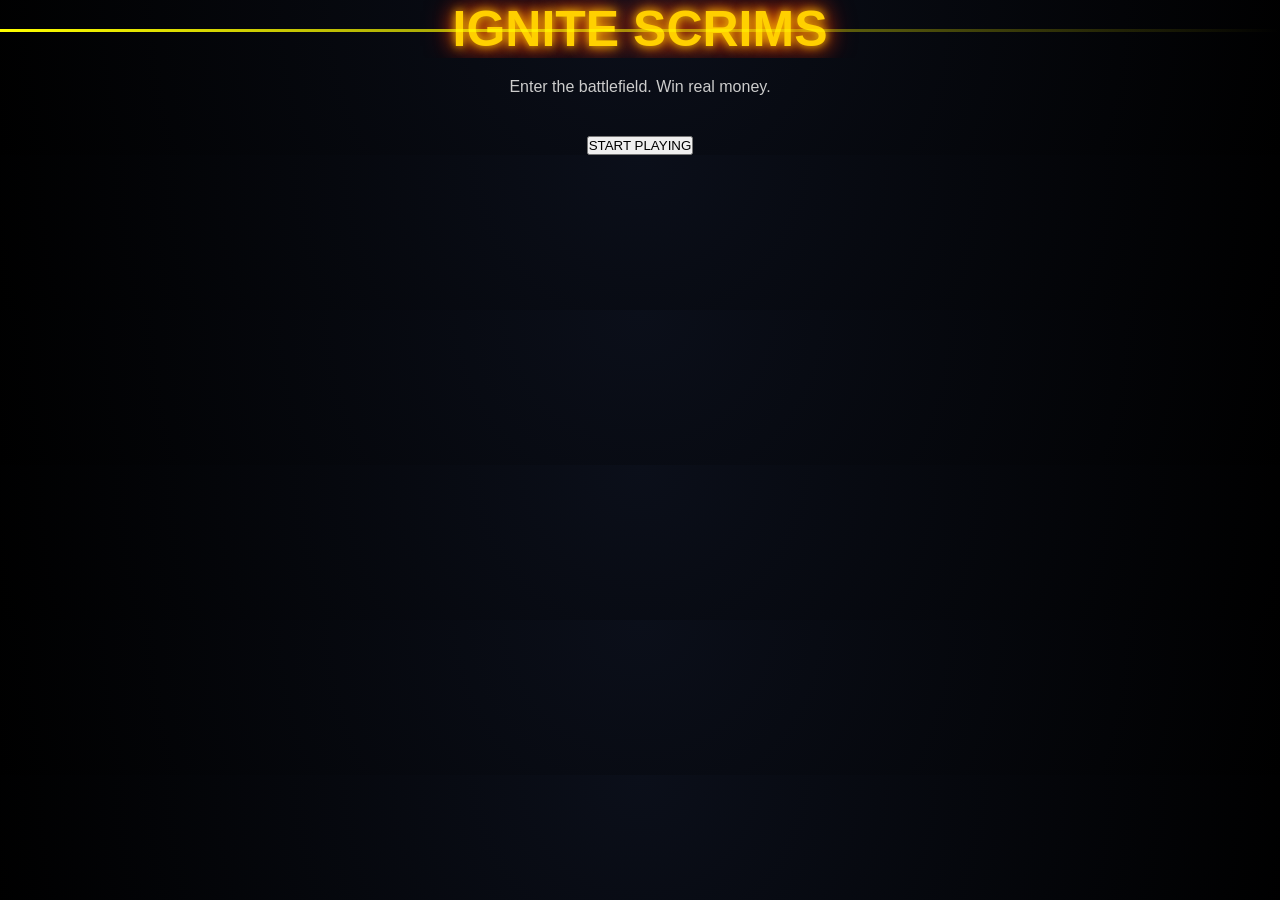
==== index.html @ 4d494c33 "Update index.html" ====
<!DOCTYPE html>
<html lang="en">
<head>
    <meta charset="UTF-8">
    <meta name="viewport" content="width=device-width, initial-scale=1.0">
    <title>IGNITE SCRIMS</title>

    <link rel="stylesheet" href="style.css">
</head>
<body>

    <!-- 🔥 HERO SECTION -->
    <div class="hero">

        <div class="overlay"></div>

        <div class="content">

            <!-- LOGO -->
            <h1 class="logo">
                IGNITE SCRIMS
                <span class="bullet"></span>
            </h1>

            <!-- TAGLINE -->
            <p class="tagline">
                Enter the battlefield. Win real money.
            </p>

            <!-- BUTTON -->
            <button class="play-btn">START PLAYING</button>

        </div>

    </div>

</body>
</html>
---- style.css ----
/* RESET */
* {
    margin: 0;
    padding: 0;
    box-sizing: border-box;
}

/* BODY */
body {
    font-family: 'Segoe UI', sans-serif;
    background: radial-gradient(circle at top, #0B0F1A, #000);
    color: white;
    text-align: center;
}

/* CONTAINER */
.container {
    margin-top: 120px;
}

/* 🔥 LOGO CONTAINER */
.logo-container {
    position: relative;
    display: inline-block;
}

/* 🔥 LOGO TEXT */
.logo {
    font-size: 50px;
    font-weight: bold;
    color: #FFD000;
    text-shadow: 
        0 0 10px #FFD000,
        0 0 20px #FF6A00,
        0 0 30px #FF0000;
    position: relative;
    overflow: hidden;
}

/* 🔫 BULLET */
.bullet {
    position: absolute;
    top: 50%;
    left: -120px;
    width: 100px;
    height: 4px;
    background: linear-gradient(90deg, red, yellow);
    box-shadow: 0 0 10px red, 0 0 20px yellow;
    transform: translateY(-50%);
    animation: shoot 2s linear infinite;
}

/* 💥 CUT EFFECT */
.logo::after {
    content: "";
    position: absolute;
    top: 50%;
    left: -100%;
    width: 200%;
    height: 3px;
    background: linear-gradient(90deg, red, yellow, transparent);
    animation: cut 2s linear infinite;
}

/* ANIMATIONS */
@keyframes shoot {
    0% { left: -120px; }
    100% { left: 120%; }
}

@keyframes cut {
    0% { left: -100%; opacity: 0; }
    20% { opacity: 1; }
    100% { left: 100%; opacity: 0; }
}

/* TAGLINE */
.tagline {
    margin: 20px 0 40px;
    color: #ccc;
}

/* BUTTONS */
.buttons {
    display: flex;
    flex-direction: column;
    gap: 15px;
    align-items: center;
}

/* PRIMARY BUTTON */
.primary-btn {
    padding: 14px 25px;
    border-radius: 10px;
    border: none;
    background: linear-gradient(45deg, #FF6A00, #FFD000);
    color: white;
    font-size: 16px;
    cursor: pointer;
    box-shadow: 0 0 15px #FF6A00;
    transition: 0.3s;
}

.primary-btn:hover {
    transform: scale(1.05);
    box-shadow: 0 0 30px #FF6A00;
}

/* SECONDARY BUTTON */
.secondary-btn {
    padding: 14px 25px;
    border-radius: 10px;
    background: transparent;
    border: 1px solid #FFD000;
    color: #FFD000;
    cursor: pointer;
    transition: 0.3s;
}

.secondary-btn:hover {
    background: #FFD000;
    color: black;
}

/* ONBOARDING */
.onboarding {
    position: fixed;
    top: 0;
    left: 0;
    right: 0;
    bottom: 0;
    background: rgba(0,0,0,0.85);
    display: flex;
    justify-content: center;
    align-items: center;
}

.hidden {
    display: none;
}

/* POPUP */
.popup {
    background: #121826;
    padding: 25px;
    border-radius: 14px;
    width: 320px;
    box-shadow: 0 0 25px rgba(255,106,0,0.3);
}

/* POPUP TOP */
.popup-top {
    display: flex;
    justify-content: space-between;
    margin-bottom: 10px;
    cursor: pointer;
}

/* POPUP TEXT */
.popup p {
    color: #bbb;
    margin-top: 10px;
}

/* POPUP BUTTONS */
.popup-buttons {
    margin-top: 20px;
    display: flex;
    justify-content: space-between;
}
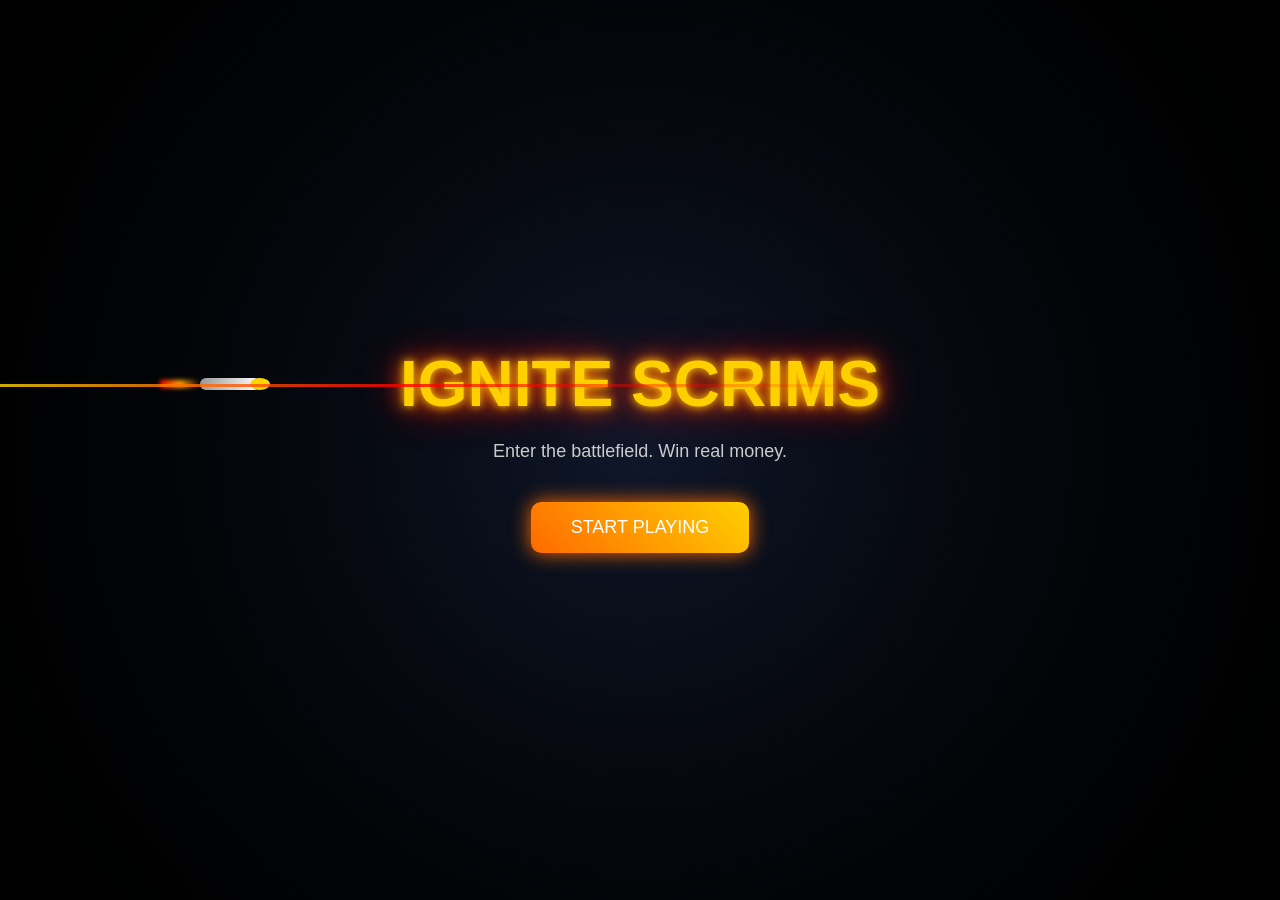
==== commit b3236398: "Update index.html" ====
--- a/index.html
+++ b/index.html
@@ -18,9 +18,10 @@
 
             <!-- LOGO -->
             <h1 class="logo">
-                IGNITE SCRIMS
-                <span class="bullet"></span>
-            </h1>
+    IGNITE SCRIMS
+    <span class="bullet"></span>
+    <span class="particles"></span>
+</h1>
 
             <!-- TAGLINE -->
             <p class="tagline">
--- a/style.css
+++ b/style.css
@@ -8,49 +8,86 @@
 /* BODY */
 body {
     font-family: 'Segoe UI', sans-serif;
-    background: radial-gradient(circle at top, #0B0F1A, #000);
-    color: white;
-    text-align: center;
-}
-
-/* CONTAINER */
-.container {
-    margin-top: 120px;
-}
-
-/* 🔥 LOGO CONTAINER */
-.logo-container {
-    position: relative;
-    display: inline-block;
-}
-
-/* 🔥 LOGO TEXT */
-.logo {
-    font-size: 50px;
-    font-weight: bold;
-    color: #FFD000;
-    text-shadow: 
-        0 0 10px #FFD000,
-        0 0 20px #FF6A00,
-        0 0 30px #FF0000;
-    position: relative;
+    background: black;
     overflow: hidden;
 }
 
+/* HERO */
+.hero {
+    height: 100vh;
+    width: 100%;
+    background: radial-gradient(circle at center, #0f172a, black);
+    display: flex;
+    justify-content: center;
+    align-items: center;
+    position: relative;
+}
+
+/* DARK OVERLAY */
+.overlay {
+    position: absolute;
+    width: 100%;
+    height: 100%;
+    background: radial-gradient(circle, transparent, rgba(0,0,0,0.9));
+}
+
+/* CONTENT */
+.content {
+    position: relative;
+    text-align: center;
+    z-index: 2;
+}
+
+/* 🔥 LOGO */
+.logo {
+    font-size: 64px;
+    font-weight: bold;
+    color: #FFD000;
+    text-shadow:
+        0 0 8px #FFD000,
+        0 0 20px #FF6A00,
+        0 0 40px #FF0000;
+    position: relative;
+    overflow: visible; /* important */
+}
 /* 🔫 BULLET */
 .bullet {
     position: absolute;
     top: 50%;
-    left: -120px;
-    width: 100px;
-    height: 4px;
-    background: linear-gradient(90deg, red, yellow);
-    box-shadow: 0 0 10px red, 0 0 20px yellow;
+    left: -200px;
+    width: 60px;
+    height: 12px;
+    background: linear-gradient(90deg, #999, #fff);
+    border-radius: 50px;
     transform: translateY(-50%);
-    animation: shoot 2s linear infinite;
+    animation: shoot 1.2s linear infinite;
 }
 
-/* 💥 CUT EFFECT */
+/* Bullet head */
+.bullet::before {
+    content: "";
+    position: absolute;
+    right: -10px;
+    top: 0;
+    width: 20px;
+    height: 12px;
+    background: gold;
+    border-radius: 50%;
+}
+
+/* Bullet trail (fire) */
+.bullet::after {
+    content: "";
+    position: absolute;
+    left: -40px;
+    top: 2px;
+    width: 40px;
+    height: 8px;
+    background: linear-gradient(90deg, red, orange, transparent);
+    filter: blur(2px);
+}
+
+/*Logo after */
 .logo::after {
     content: "";
     position: absolute;
@@ -58,113 +95,46 @@
     left: -100%;
     width: 200%;
     height: 3px;
-    background: linear-gradient(90deg, red, yellow, transparent);
-    animation: cut 2s linear infinite;
+    background: linear-gradient(90deg, yellow, red, transparent);
+    opacity: 0.8;
+    animation: cut 1.2s linear infinite;
+}
+
+
+/* TAGLINE */
+.tagline {
+    margin-top: 20px;
+    font-size: 18px;
+    color: #ccc;
+}
+
+/* BUTTON */
+.play-btn {
+    margin-top: 40px;
+    padding: 15px 40px;
+    font-size: 18px;
+    border: none;
+    border-radius: 10px;
+    background: linear-gradient(45deg, #FF6A00, #FFD000);
+    color: white;
+    cursor: pointer;
+    box-shadow: 0 0 20px #FF6A00;
+    transition: 0.3s;
+}
+
+.play-btn:hover {
+    transform: scale(1.1);
+    box-shadow: 0 0 40px #FF6A00;
 }
 
 /* ANIMATIONS */
 @keyframes shoot {
-    0% { left: -120px; }
+    0% { left: -200px; }
     100% { left: 120%; }
 }
 
 @keyframes cut {
     0% { left: -100%; opacity: 0; }
-    20% { opacity: 1; }
+    30% { opacity: 1; }
     100% { left: 100%; opacity: 0; }
 }
-
-/* TAGLINE */
-.tagline {
-    margin: 20px 0 40px;
-    color: #ccc;
-}
-
-/* BUTTONS */
-.buttons {
-    display: flex;
-    flex-direction: column;
-    gap: 15px;
-    align-items: center;
-}
-
-/* PRIMARY BUTTON */
-.primary-btn {
-    padding: 14px 25px;
-    border-radius: 10px;
-    border: none;
-    background: linear-gradient(45deg, #FF6A00, #FFD000);
-    color: white;
-    font-size: 16px;
-    cursor: pointer;
-    box-shadow: 0 0 15px #FF6A00;
-    transition: 0.3s;
-}
-
-.primary-btn:hover {
-    transform: scale(1.05);
-    box-shadow: 0 0 30px #FF6A00;
-}
-
-/* SECONDARY BUTTON */
-.secondary-btn {
-    padding: 14px 25px;
-    border-radius: 10px;
-    background: transparent;
-    border: 1px solid #FFD000;
-    color: #FFD000;
-    cursor: pointer;
-    transition: 0.3s;
-}
-
-.secondary-btn:hover {
-    background: #FFD000;
-    color: black;
-}
-
-/* ONBOARDING */
-.onboarding {
-    position: fixed;
-    top: 0;
-    left: 0;
-    right: 0;
-    bottom: 0;
-    background: rgba(0,0,0,0.85);
-    display: flex;
-    justify-content: center;
-    align-items: center;
-}
-
-.hidden {
-    display: none;
-}
-
-/* POPUP */
-.popup {
-    background: #121826;
-    padding: 25px;
-    border-radius: 14px;
-    width: 320px;
-    box-shadow: 0 0 25px rgba(255,106,0,0.3);
-}
-
-/* POPUP TOP */
-.popup-top {
-    display: flex;
-    justify-content: space-between;
-    margin-bottom: 10px;
-    cursor: pointer;
-}
-
-/* POPUP TEXT */
-.popup p {
-    color: #bbb;
-    margin-top: 10px;
-}
-
-/* POPUP BUTTONS */
-.popup-buttons {
-    margin-top: 20px;
-    display: flex;
-    justify-content: space-between;
-}
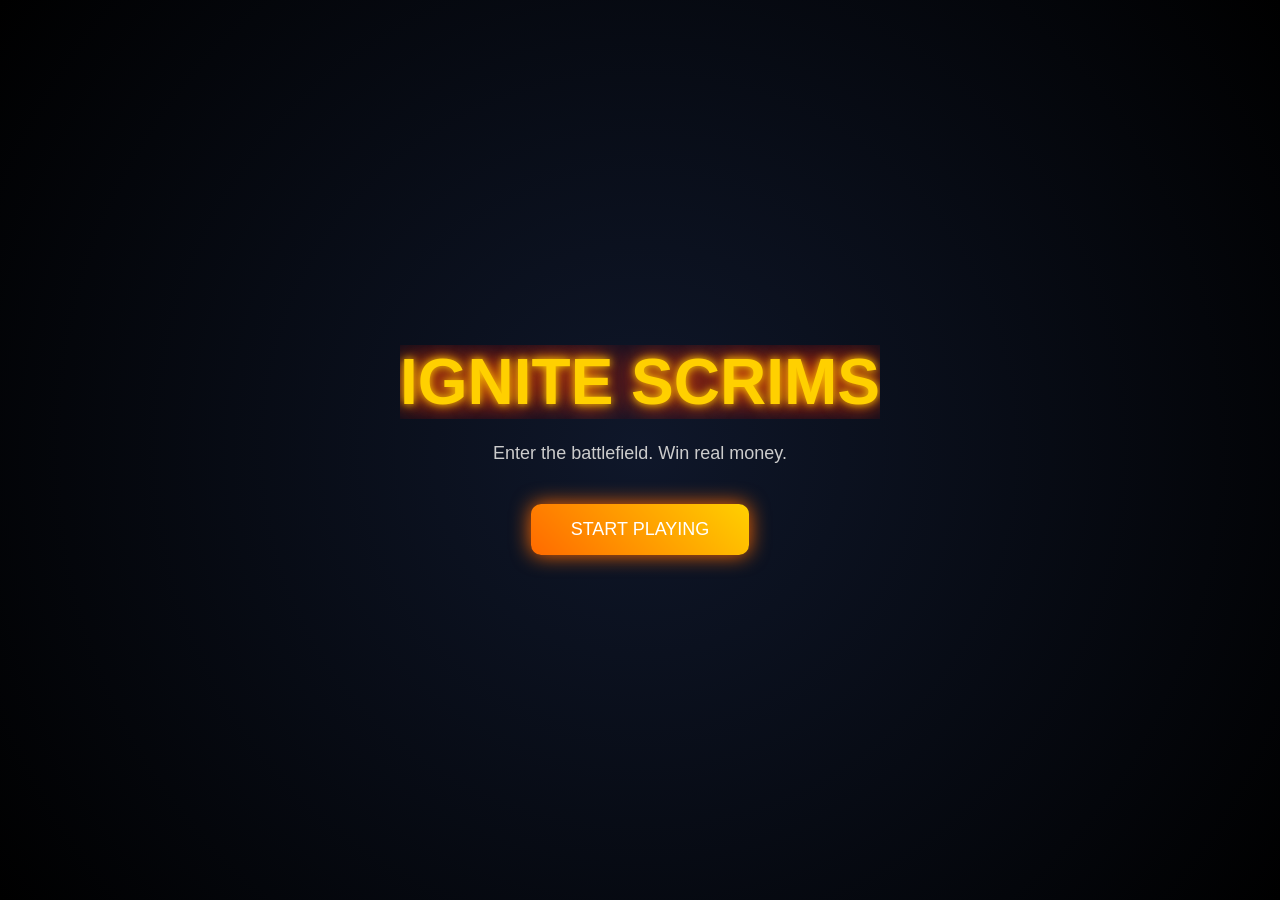
==== commit 95894d86: "Update index.html" ====
--- a/index.html
+++ b/index.html
@@ -9,30 +9,28 @@
 </head>
 <body>
 
-    <!-- 🔥 HERO SECTION -->
     <div class="hero">
-
-        <div class="overlay"></div>
-
         <div class="content">
 
             <!-- LOGO -->
-            <h1 class="logo">
-    IGNITE SCRIMS
-    <span class="bullet"></span>
-    <span class="particles"></span>
-</h1>
+            <h1 class="logo">IGNITE SCRIMS</h1>
+
+            <!-- PARTICLES -->
+            <div class="particles">
+                <span></span>
+                <span></span>
+                <span></span>
+                <span></span>
+                <span></span>
+            </div>
 
             <!-- TAGLINE -->
-            <p class="tagline">
-                Enter the battlefield. Win real money.
-            </p>
+            <p class="tagline">Enter the battlefield. Win real money.</p>
 
             <!-- BUTTON -->
             <button class="play-btn">START PLAYING</button>
 
         </div>
-
     </div>
 
 </body>
--- a/style.css
+++ b/style.css
@@ -23,7 +23,7 @@
     position: relative;
 }
 
-/* DARK OVERLAY */
+/* OVERLAY */
 .overlay {
     position: absolute;
     width: 100%;
@@ -48,58 +48,74 @@
         0 0 20px #FF6A00,
         0 0 40px #FF0000;
     position: relative;
-    overflow: visible; /* important */
+    display: inline-block;
+    overflow: hidden; /* bullet ko limit karta hai */
 }
+
 /* 🔫 BULLET */
 .bullet {
     position: absolute;
     top: 50%;
-    left: -200px;
+    left: -10%;
     width: 60px;
-    height: 12px;
-    background: linear-gradient(90deg, #999, #fff);
+    height: 10px;
+    background: linear-gradient(90deg, #bbb, #fff);
     border-radius: 50px;
     transform: translateY(-50%);
-    animation: shoot 1.2s linear infinite;
+    animation: shoot 1.5s linear infinite;
 }
 
-/* Bullet head */
+/* bullet head */
 .bullet::before {
     content: "";
     position: absolute;
-    right: -10px;
+    right: -8px;
     top: 0;
-    width: 20px;
-    height: 12px;
+    width: 16px;
+    height: 10px;
     background: gold;
     border-radius: 50%;
 }
 
-/* Bullet trail (fire) */
+/* fire trail */
 .bullet::after {
     content: "";
     position: absolute;
-    left: -40px;
+    left: -30px;
     top: 2px;
-    width: 40px;
-    height: 8px;
+    width: 30px;
+    height: 6px;
     background: linear-gradient(90deg, red, orange, transparent);
     filter: blur(2px);
 }
 
-/*Logo after */
-.logo::after {
+/* 💥 PARTICLES */
+.particles {
+    position: absolute;
+    top: 50%;
+    left: 0;
+    width: 100%;
+    height: 100%;
+    pointer-events: none;
+}
+
+.particles::before,
+.particles::after {
     content: "";
     position: absolute;
     top: 50%;
-    left: -100%;
-    width: 200%;
-    height: 3px;
-    background: linear-gradient(90deg, yellow, red, transparent);
-    opacity: 0.8;
-    animation: cut 1.2s linear infinite;
+    width: 6px;
+    height: 6px;
+    background: orange;
+    border-radius: 50%;
+    opacity: 0;
+    animation: spark 1.5s linear infinite;
 }
 
+.particles::after {
+    background: yellow;
+    animation-delay: 0.2s;
+}
 
 /* TAGLINE */
 .tagline {
@@ -127,14 +143,26 @@
     box-shadow: 0 0 40px #FF6A00;
 }
 
-/* ANIMATIONS */
+/* 🔫 BULLET ANIMATION */
 @keyframes shoot {
-    0% { left: -200px; }
-    100% { left: 120%; }
+    0% { left: -10%; }
+    100% { left: 100%; }
 }
 
-@keyframes cut {
-    0% { left: -100%; opacity: 0; }
-    30% { opacity: 1; }
-    100% { left: 100%; opacity: 0; }
+/* 💥 SPARK ANIMATION */
+@keyframes spark {
+    0% {
+        left: 0%;
+        opacity: 0;
+        transform: scale(0);
+    }
+    30% {
+        opacity: 1;
+        transform: scale(1.5);
+    }
+    100% {
+        left: 100%;
+        opacity: 0;
+        transform: scale(0);
+    }
 }
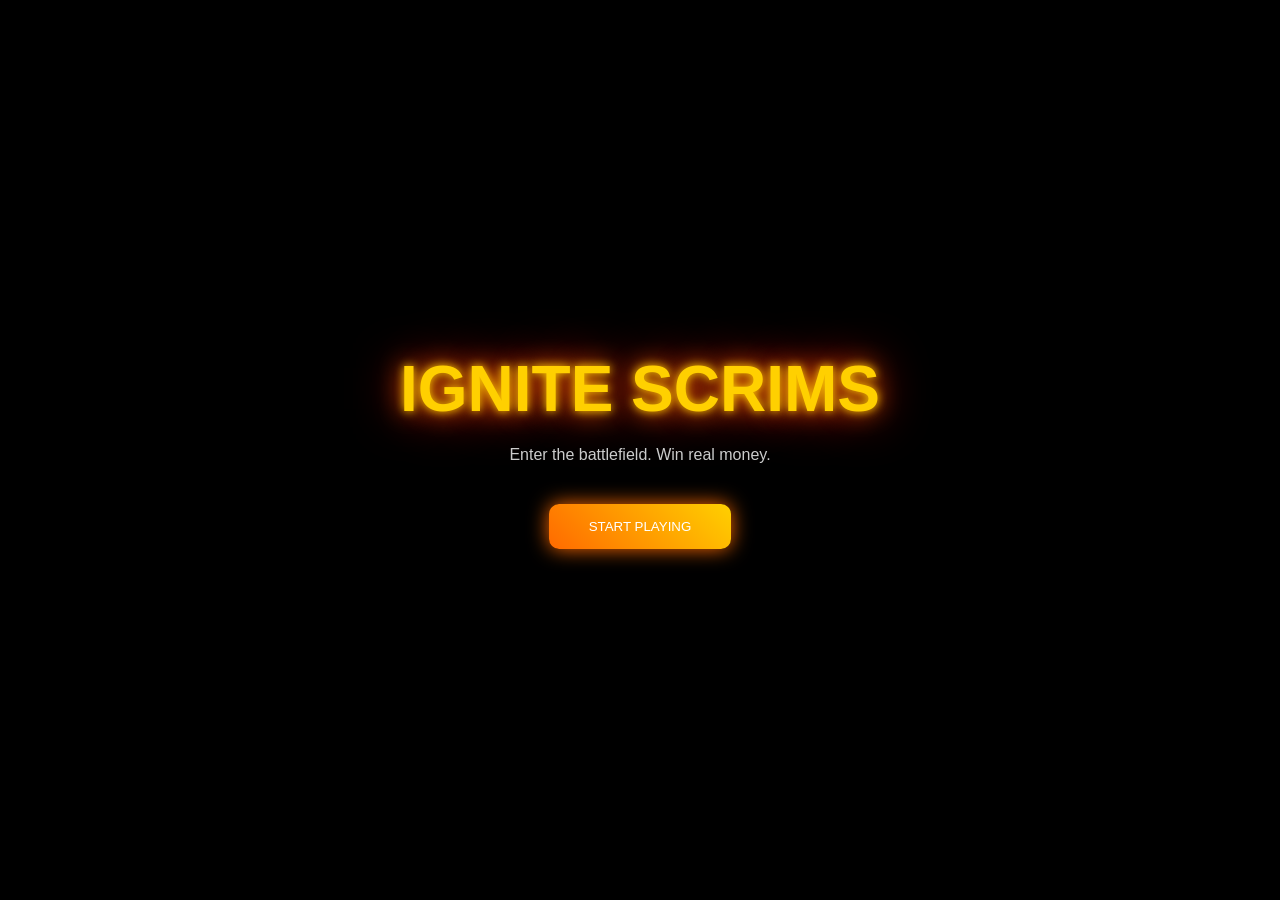
==== commit 69fb4e80: "Update index.html" ====
--- a/index.html
+++ b/index.html
@@ -12,17 +12,8 @@
     <div class="hero">
         <div class="content">
 
-            <!-- LOGO -->
+            <!-- 🔥 LOGO -->
             <h1 class="logo">IGNITE SCRIMS</h1>
-
-            <!-- PARTICLES -->
-            <div class="particles">
-                <span></span>
-                <span></span>
-                <span></span>
-                <span></span>
-                <span></span>
-            </div>
 
             <!-- TAGLINE -->
             <p class="tagline">Enter the battlefield. Win real money.</p>
--- a/style.css
+++ b/style.css
@@ -15,112 +15,84 @@
 /* HERO */
 .hero {
     height: 100vh;
-    width: 100%;
-    background: radial-gradient(circle at center, #0f172a, black);
     display: flex;
     justify-content: center;
     align-items: center;
-    position: relative;
-}
-
-/* OVERLAY */
-.overlay {
-    position: absolute;
-    width: 100%;
-    height: 100%;
-    background: radial-gradient(circle, transparent, rgba(0,0,0,0.9));
 }
 
 /* CONTENT */
 .content {
+    text-align: center;
     position: relative;
-    text-align: center;
-    z-index: 2;
 }
 
 /* 🔥 LOGO */
 .logo {
     font-size: 64px;
-    font-weight: bold;
     color: #FFD000;
     text-shadow:
-        0 0 8px #FFD000,
-        0 0 20px #FF6A00,
-        0 0 40px #FF0000;
-    position: relative;
-    display: inline-block;
-    overflow: hidden; /* bullet ko limit karta hai */
-}
-
-/* 🔫 BULLET */
-.bullet {
-    position: absolute;
-    top: 50%;
-    left: -10%;
-    width: 60px;
-    height: 10px;
-    background: linear-gradient(90deg, #bbb, #fff);
-    border-radius: 50px;
-    transform: translateY(-50%);
-    animation: shoot 1.5s linear infinite;
-}
-
-/* bullet head */
-.bullet::before {
-    content: "";
-    position: absolute;
-    right: -8px;
-    top: 0;
-    width: 16px;
-    height: 10px;
-    background: gold;
-    border-radius: 50%;
-}
-
-/* fire trail */
-.bullet::after {
-    content: "";
-    position: absolute;
-    left: -30px;
-    top: 2px;
-    width: 30px;
-    height: 6px;
-    background: linear-gradient(90deg, red, orange, transparent);
-    filter: blur(2px);
+        0 0 10px #FFD000,
+        0 0 25px #FF6A00,
+        0 0 50px #FF0000;
 }
 
 /* 💥 PARTICLES */
 .particles {
     position: absolute;
-    top: 50%;
-    left: 0;
     width: 100%;
     height: 100%;
-    pointer-events: none;
+    top: 0;
+    left: 0;
 }
 
-.particles::before,
-.particles::after {
-    content: "";
+/* DOTS */
+.particles span {
     position: absolute;
+    width: 8px;
+    height: 8px;
+    background: radial-gradient(circle, yellow, red);
+    border-radius: 50%;
     top: 50%;
-    width: 6px;
-    height: 6px;
-    background: orange;
-    border-radius: 50%;
-    opacity: 0;
-    animation: spark 1.5s linear infinite;
+    left: 50%;
+    animation: move 3s infinite ease-in-out;
 }
 
-.particles::after {
-    background: yellow;
-    animation-delay: 0.2s;
+/* Different delays for randomness */
+.particles span:nth-child(1) { animation-delay: 0s; }
+.particles span:nth-child(2) { animation-delay: 0.3s; }
+.particles span:nth-child(3) { animation-delay: 0.6s; }
+.particles span:nth-child(4) { animation-delay: 0.9s; }
+.particles span:nth-child(5) { animation-delay: 1.2s; }
+
+/* 🔥 PARTICLE ANIMATION */
+@keyframes move {
+    0% {
+        transform: translate(-50%, -50%) scale(1);
+    }
+
+    /* OUTWARD RANDOM */
+    30% {
+        transform: translate(calc(-50% + 150px), calc(-50% - 100px)) scale(1);
+    }
+
+    /* COME BACK (collision feel) */
+    50% {
+        transform: translate(-50%, -50%) scale(2);
+    }
+
+    /* SPREAD AGAIN */
+    80% {
+        transform: translate(calc(-50% - 120px), calc(-50% + 80px)) scale(1);
+    }
+
+    100% {
+        transform: translate(-50%, -50%) scale(1);
+    }
 }
 
 /* TAGLINE */
 .tagline {
     margin-top: 20px;
-    font-size: 18px;
     color: #ccc;
 }
 
@@ -128,9 +100,8 @@
 .play-btn {
     margin-top: 40px;
     padding: 15px 40px;
-    font-size: 18px;
+    border-radius: 10px;
     border: none;
-    border-radius: 10px;
     background: linear-gradient(45deg, #FF6A00, #FFD000);
     color: white;
     cursor: pointer;
@@ -140,29 +111,4 @@
 
 .play-btn:hover {
     transform: scale(1.1);
-    box-shadow: 0 0 40px #FF6A00;
 }
-
-/* 🔫 BULLET ANIMATION */
-@keyframes shoot {
-    0% { left: -10%; }
-    100% { left: 100%; }
-}
-
-/* 💥 SPARK ANIMATION */
-@keyframes spark {
-    0% {
-        left: 0%;
-        opacity: 0;
-        transform: scale(0);
-    }
-    30% {
-        opacity: 1;
-        transform: scale(1.5);
-    }
-    100% {
-        left: 100%;
-        opacity: 0;
-        transform: scale(0);
-    }
-}
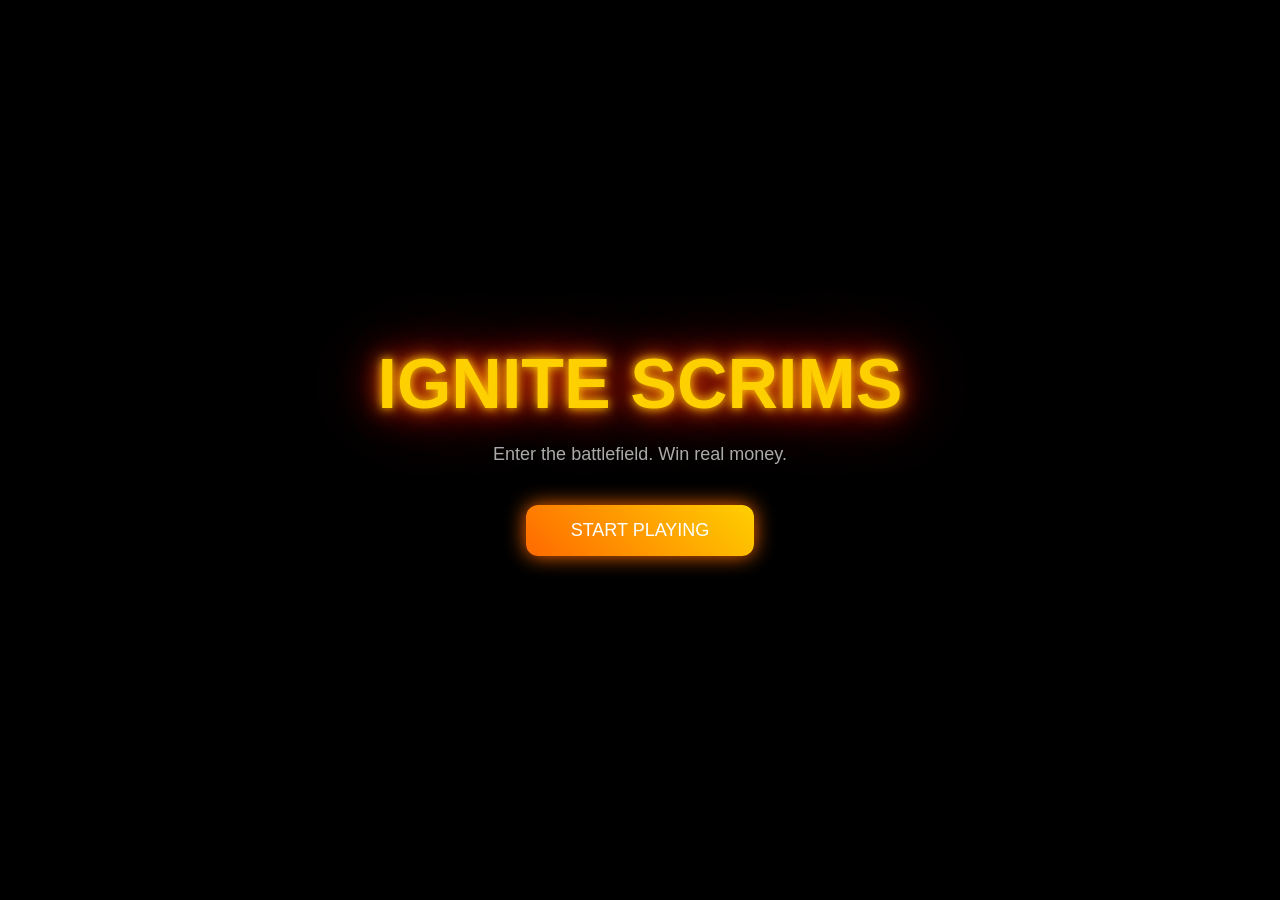
==== commit 4596ad25: "Update index.html" ====
--- a/index.html
+++ b/index.html
@@ -9,20 +9,19 @@
 </head>
 <body>
 
+    <!-- 🔥 TOP HERO (BLACK) -->
     <div class="hero">
         <div class="content">
 
-            <!-- 🔥 LOGO -->
             <h1 class="logo">IGNITE SCRIMS</h1>
-
-            <!-- TAGLINE -->
             <p class="tagline">Enter the battlefield. Win real money.</p>
-
-            <!-- BUTTON -->
             <button class="play-btn">START PLAYING</button>
 
         </div>
     </div>
 
+    <!-- ⚙️ BOTTOM SECTION (GREY - EMPTY FOR NOW) -->
+    <div class="bottom-section"></div>
+
 </body>
 </html>
--- a/style.css
+++ b/style.css
@@ -23,87 +23,57 @@
 /* CONTENT */
 .content {
     text-align: center;
-    position: relative;
 }
 
-/* 🔥 LOGO */
+/* 🔥 LOGO (MAIN FOCUS) */
 .logo {
-    font-size: 64px;
+    font-size: 70px;
+    font-weight: bold;
     color: #FFD000;
+
+    /* Glow Animation */
+    animation: glowPulse 2s infinite alternate;
+
     text-shadow:
         0 0 10px #FFD000,
-        0 0 25px #FF6A00,
-        0 0 50px #FF0000;
+        0 0 20px #FF6A00,
+        0 0 40px #FF0000,
+        0 0 80px rgba(255, 0, 0, 0.6);
 }
 
-/* 💥 PARTICLES */
-.particles {
-    position: absolute;
-    width: 100%;
-    height: 100%;
-    top: 0;
-    left: 0;
-}
-
-/* DOTS */
-.particles span {
-    position: absolute;
-    width: 8px;
-    height: 8px;
-    background: radial-gradient(circle, yellow, red);
-    border-radius: 50%;
-    top: 50%;
-    left: 50%;
-    animation: move 3s infinite ease-in-out;
-}
-
-/* Different delays for randomness */
-.particles span:nth-child(1) { animation-delay: 0s; }
-.particles span:nth-child(2) { animation-delay: 0.3s; }
-.particles span:nth-child(3) { animation-delay: 0.6s; }
-.particles span:nth-child(4) { animation-delay: 0.9s; }
-.particles span:nth-child(5) { animation-delay: 1.2s; }
-
-/* 🔥 PARTICLE ANIMATION */
-@keyframes move {
+/* 🔥 GLOW ANIMATION */
+@keyframes glowPulse {
     0% {
-        transform: translate(-50%, -50%) scale(1);
+        text-shadow:
+            0 0 5px #FFD000,
+            0 0 15px #FF6A00,
+            0 0 30px #FF0000;
     }
-
-    /* OUTWARD RANDOM */
-    30% {
-        transform: translate(calc(-50% + 150px), calc(-50% - 100px)) scale(1);
-    }
-
-    /* COME BACK (collision feel) */
-    50% {
-        transform: translate(-50%, -50%) scale(2);
-    }
-
-    /* SPREAD AGAIN */
-    80% {
-        transform: translate(calc(-50% - 120px), calc(-50% + 80px)) scale(1);
-    }
-
     100% {
-        transform: translate(-50%, -50%) scale(1);
+        text-shadow:
+            0 0 20px #FFD000,
+            0 0 40px #FF6A00,
+            0 0 80px #FF0000,
+            0 0 120px rgba(255, 0, 0, 0.8);
     }
 }
 
 /* TAGLINE */
 .tagline {
     margin-top: 20px;
-    color: #ccc;
+    color: #aaa;
+    font-size: 18px;
 }
 
 /* BUTTON */
 .play-btn {
     margin-top: 40px;
-    padding: 15px 40px;
-    border-radius: 10px;
+    padding: 15px 45px;
+    border-radius: 12px;
     border: none;
     background: linear-gradient(45deg, #FF6A00, #FFD000);
     color: white;
+    font-size: 18px;
     cursor: pointer;
     box-shadow: 0 0 20px #FF6A00;
     transition: 0.3s;
@@ -111,4 +81,5 @@
 
 .play-btn:hover {
     transform: scale(1.1);
+    box-shadow: 0 0 40px #FF6A00;
 }
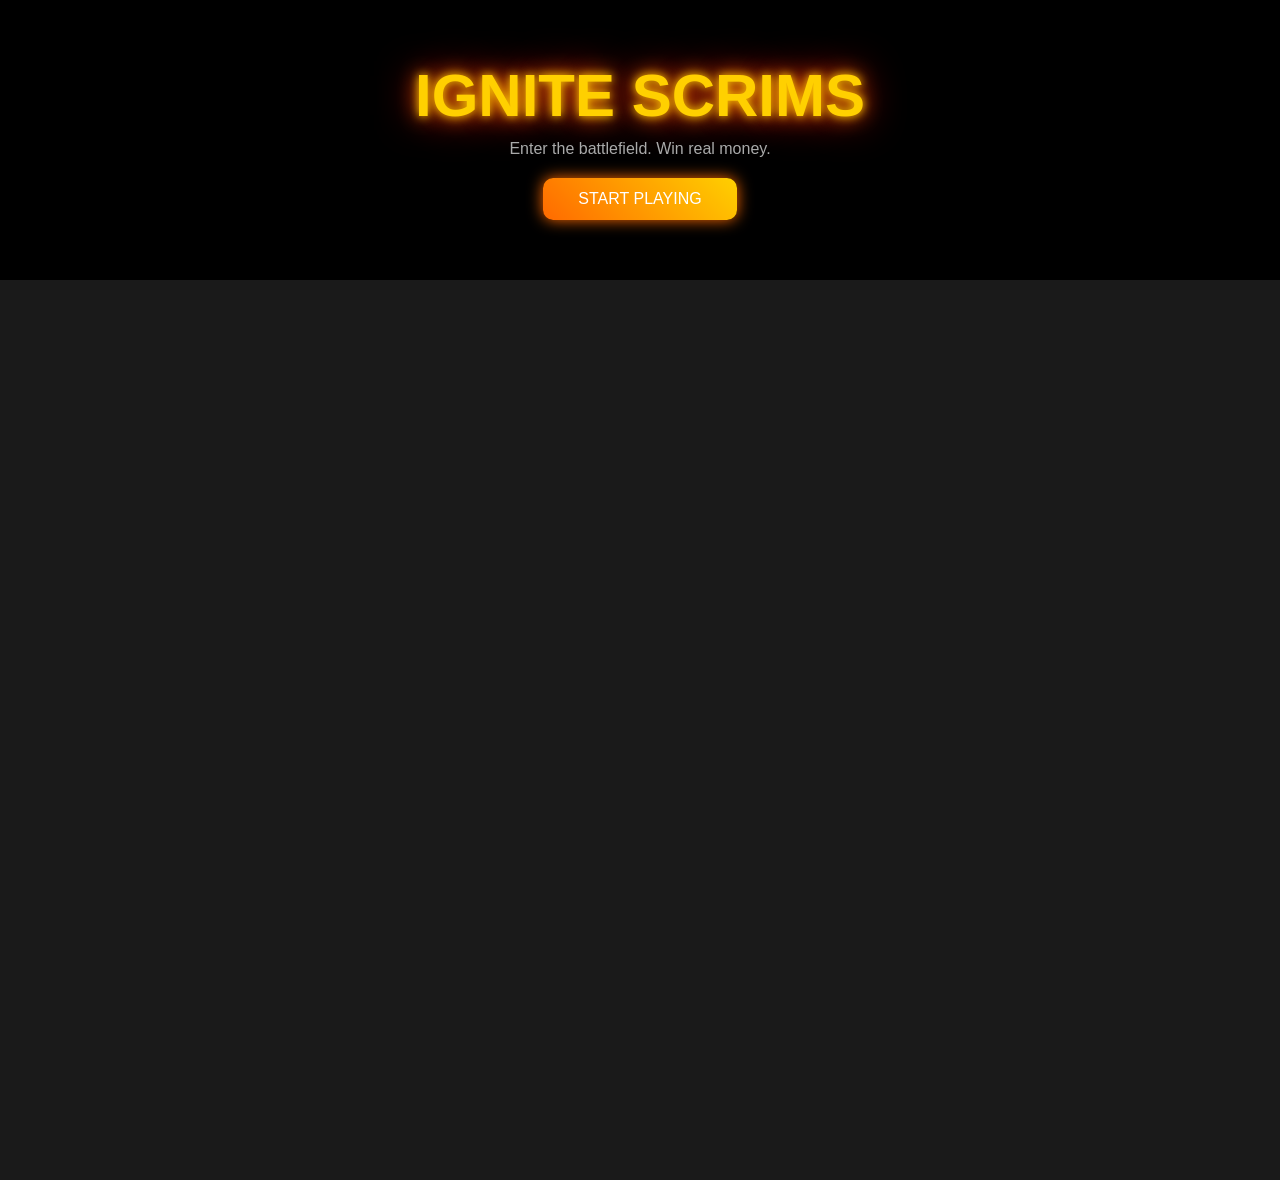
==== commit afd6abe3: "Update index.html" ====
--- a/index.html
+++ b/index.html
@@ -1,27 +1,26 @@
 <!DOCTYPE html>
 <html lang="en">
 <head>
-    <meta charset="UTF-8">
-    <meta name="viewport" content="width=device-width, initial-scale=1.0">
     <title>IGNITE SCRIMS</title>
-
     <link rel="stylesheet" href="style.css">
 </head>
 <body>
 
-    <!-- 🔥 TOP HERO (BLACK) -->
-    <div class="hero">
-        <div class="content">
+<div class="hero">
+    <div class="content">
+        <h1 class="logo">IGNITE SCRIMS</h1>
+        <p class="tagline">Enter the battlefield. Win real money.</p>
+        <button class="play-btn" onclick="goToLogin()">START PLAYING</button>
+    </div>
+</div>
 
-            <h1 class="logo">IGNITE SCRIMS</h1>
-            <p class="tagline">Enter the battlefield. Win real money.</p>
-            <button class="play-btn">START PLAYING</button>
+<div class="bottom-section"></div>
 
-        </div>
-    </div>
-
-    <!-- ⚙️ BOTTOM SECTION (GREY - EMPTY FOR NOW) -->
-    <div class="bottom-section"></div>
+<script>
+function goToLogin() {
+    window.location.href = "login.html";
+}
+</script>
 
 </body>
 </html>
--- a/style.css
+++ b/style.css
@@ -8,13 +8,14 @@
 /* BODY */
 body {
     font-family: 'Segoe UI', sans-serif;
-    background: black;
-    overflow: hidden;
+    background: #1a1a1a; /* fallback grey */
 }
 
-/* HERO */
+/* 🔥 HERO (TOP BLACK STRIP) */
 .hero {
-    height: 100vh;
+    width: 100%;
+    height: 280px;
+    background: black;
     display: flex;
     justify-content: center;
     align-items: center;
@@ -25,20 +26,34 @@
     text-align: center;
 }
 
-/* 🔥 LOGO (MAIN FOCUS) */
+/* 🔥 LOGO */
 .logo {
-    font-size: 70px;
+    font-size: 60px;
     font-weight: bold;
     color: #FFD000;
 
-    /* Glow Animation */
-    animation: glowPulse 2s infinite alternate;
+    /* ENTRY + GLOW */
+    animation: entry 1s ease-out, glowPulse 0.9s infinite alternate;
 
     text-shadow:
         0 0 10px #FFD000,
         0 0 20px #FF6A00,
-        0 0 40px #FF0000,
-        0 0 80px rgba(255, 0, 0, 0.6);
+        0 0 40px #FF0000;
+}
+
+/* ⚡ ENTRY ANIMATION */
+@keyframes entry {
+    0% {
+        opacity: 0;
+        transform: scale(0.5);
+    }
+    60% {
+        opacity: 1;
+        transform: scale(1.1);
+    }
+    100% {
+        transform: scale(1);
+    }
 }
 
 /* 🔥 GLOW ANIMATION */
@@ -60,26 +75,33 @@
 
 /* TAGLINE */
 .tagline {
-    margin-top: 20px;
+    margin-top: 10px;
     color: #aaa;
-    font-size: 18px;
+    font-size: 16px;
 }
 
 /* BUTTON */
 .play-btn {
-    margin-top: 40px;
-    padding: 15px 45px;
-    border-radius: 12px;
+    margin-top: 20px;
+    padding: 12px 35px;
+    border-radius: 10px;
     border: none;
     background: linear-gradient(45deg, #FF6A00, #FFD000);
     color: white;
-    font-size: 18px;
+    font-size: 16px;
     cursor: pointer;
-    box-shadow: 0 0 20px #FF6A00;
+    box-shadow: 0 0 15px #FF6A00;
     transition: 0.3s;
 }
 
 .play-btn:hover {
-    transform: scale(1.1);
-    box-shadow: 0 0 40px #FF6A00;
+    transform: scale(1.08);
+    box-shadow: 0 0 30px #FF6A00;
 }
+
+/* ⚙️ BOTTOM GREY SECTION */
+.bottom-section {
+    width: 100%;
+    height: 100vh;
+    background: #1a1a1a;
+}
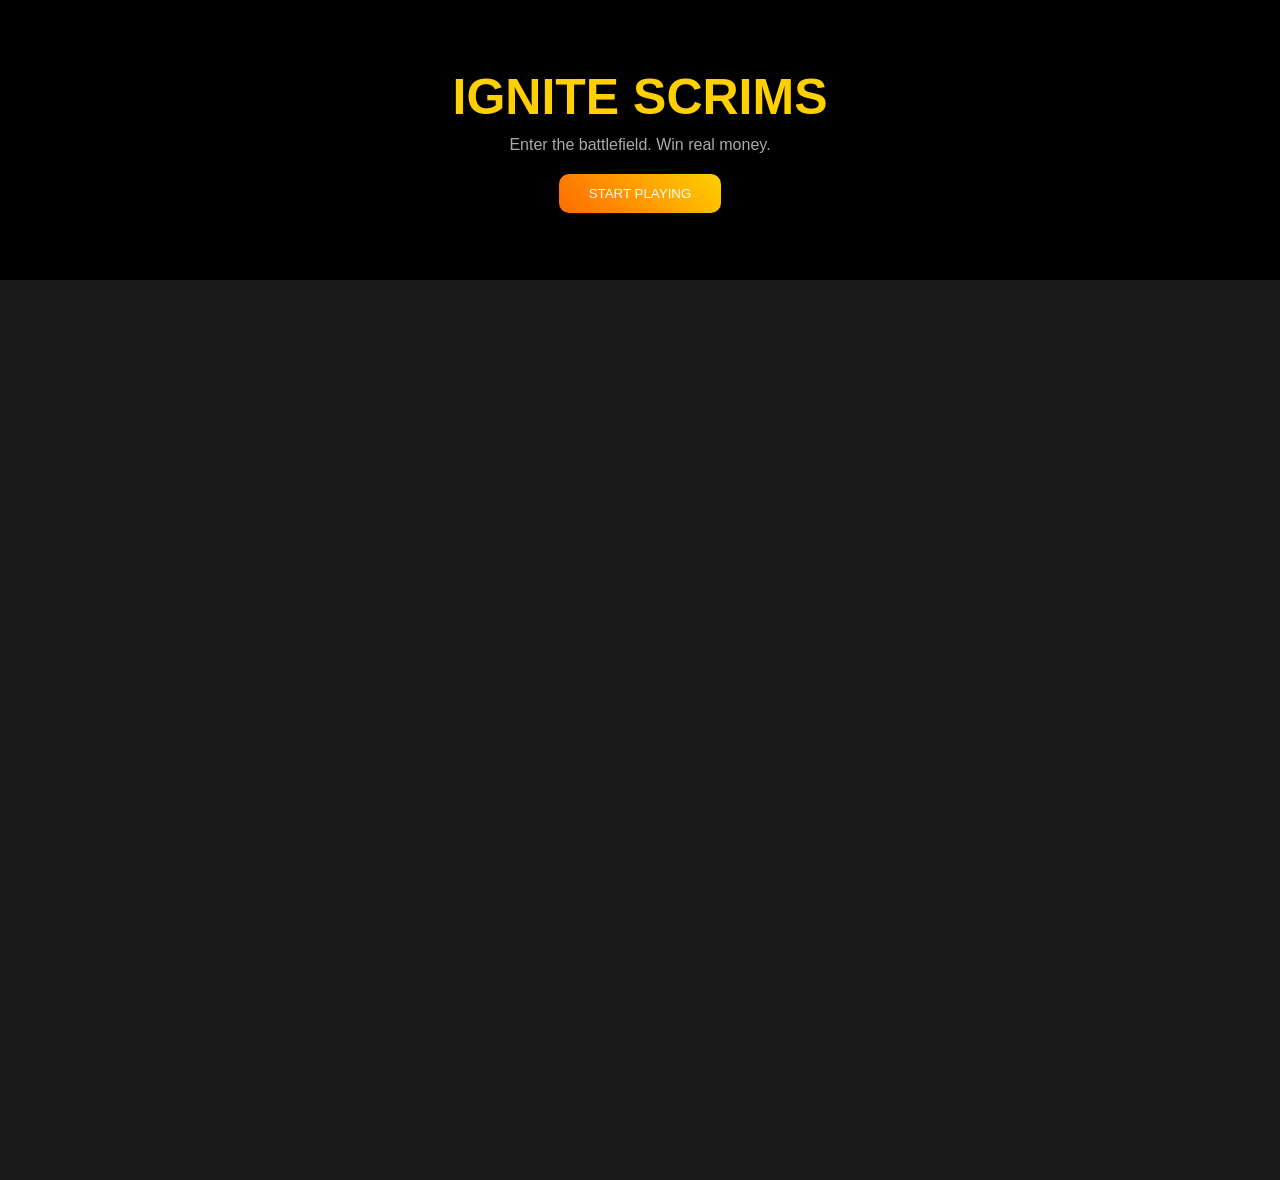
==== commit 3d669bff: "Update index.html" ====
--- a/index.html
+++ b/index.html
@@ -1,26 +1,44 @@
 <!DOCTYPE html>
 <html lang="en">
 <head>
+    <meta charset="UTF-8">
+    <meta name="viewport" content="width=device-width, initial-scale=1.0">
     <title>IGNITE SCRIMS</title>
+
+    <!-- CSS -->
     <link rel="stylesheet" href="style.css">
 </head>
 <body>
 
-<div class="hero">
-    <div class="content">
-        <h1 class="logo">IGNITE SCRIMS</h1>
-        <p class="tagline">Enter the battlefield. Win real money.</p>
-        <button class="play-btn" onclick="goToLogin()">START PLAYING</button>
+    <!-- 🔥 HERO SECTION -->
+    <div class="hero">
+        <div class="content">
+
+            <!-- LOGO -->
+            <h1 class="logo">IGNITE SCRIMS</h1>
+
+            <!-- TAGLINE -->
+            <p class="tagline">
+                Enter the battlefield. Win real money.
+            </p>
+
+            <!-- BUTTON -->
+            <button class="play-btn" onclick="goToLogin()">
+                START PLAYING
+            </button>
+
+        </div>
     </div>
-</div>
 
-<div class="bottom-section"></div>
+    <!-- ⚙️ GREY SECTION (EMPTY FOR NOW) -->
+    <div class="bottom-section"></div>
 
-<script>
-function goToLogin() {
-    window.location.href = "login.html";
-}
-</script>
+    <!-- JS -->
+    <script>
+        function goToLogin() {
+            window.location.href = "login.html";
+        }
+    </script>
 
 </body>
 </html>
--- a/style.css
+++ b/style.css
@@ -8,12 +8,11 @@
 /* BODY */
 body {
     font-family: 'Segoe UI', sans-serif;
-    background: #1a1a1a; /* fallback grey */
+    background: #1a1a1a;
 }
 
-/* 🔥 HERO (TOP BLACK STRIP) */
+/* HERO */
 .hero {
-    width: 100%;
     height: 280px;
     background: black;
     display: flex;
@@ -26,82 +25,73 @@
     text-align: center;
 }
 
-/* 🔥 LOGO */
+/* LOGO */
 .logo {
-    font-size: 60px;
-    font-weight: bold;
+    font-size: 50px;
     color: #FFD000;
-
-    /* ENTRY + GLOW */
-    animation: entry 1s ease-out, glowPulse 0.9s infinite alternate;
-
-    text-shadow:
-        0 0 10px #FFD000,
-        0 0 20px #FF6A00,
-        0 0 40px #FF0000;
+    animation: entry 1s ease-out, glowPulse 2s infinite alternate;
 }
 
-/* ⚡ ENTRY ANIMATION */
+/* ANIMATIONS */
 @keyframes entry {
-    0% {
-        opacity: 0;
-        transform: scale(0.5);
-    }
-    60% {
-        opacity: 1;
-        transform: scale(1.1);
-    }
-    100% {
-        transform: scale(1);
-    }
+    0% { opacity: 0; transform: scale(0.5); }
+    100% { transform: scale(1); }
 }
 
-/* 🔥 GLOW ANIMATION */
 @keyframes glowPulse {
-    0% {
-        text-shadow:
-            0 0 5px #FFD000,
-            0 0 15px #FF6A00,
-            0 0 30px #FF0000;
-    }
-    100% {
-        text-shadow:
-            0 0 20px #FFD000,
-            0 0 40px #FF6A00,
-            0 0 80px #FF0000,
-            0 0 120px rgba(255, 0, 0, 0.8);
-    }
+    0% { text-shadow: 0 0 10px #FFD000; }
+    100% { text-shadow: 0 0 40px #FF6A00; }
 }
 
 /* TAGLINE */
 .tagline {
     margin-top: 10px;
     color: #aaa;
-    font-size: 16px;
 }
 
 /* BUTTON */
 .play-btn {
     margin-top: 20px;
-    padding: 12px 35px;
+    padding: 12px 30px;
     border-radius: 10px;
     border: none;
     background: linear-gradient(45deg, #FF6A00, #FFD000);
     color: white;
-    font-size: 16px;
     cursor: pointer;
-    box-shadow: 0 0 15px #FF6A00;
-    transition: 0.3s;
 }
 
-.play-btn:hover {
-    transform: scale(1.08);
-    box-shadow: 0 0 30px #FF6A00;
+/* LOGIN PAGE */
+.login-container {
+    text-align: center;
+    margin-top: 120px;
 }
 
-/* ⚙️ BOTTOM GREY SECTION */
+/* POPUP */
+.popup {
+    position: fixed;
+    top: 0;
+    left: 0;
+    right: 0;
+    bottom: 0;
+    background: rgba(0,0,0,0.8);
+    display: flex;
+    justify-content: center;
+    align-items: center;
+}
+
+.popup-box {
+    background: black;
+    padding: 20px;
+    border-radius: 10px;
+    text-align: center;
+}
+
+.hidden {
+    display: none;
+}
+
+/* BOTTOM */
 .bottom-section {
-    width: 100%;
     height: 100vh;
     background: #1a1a1a;
 }
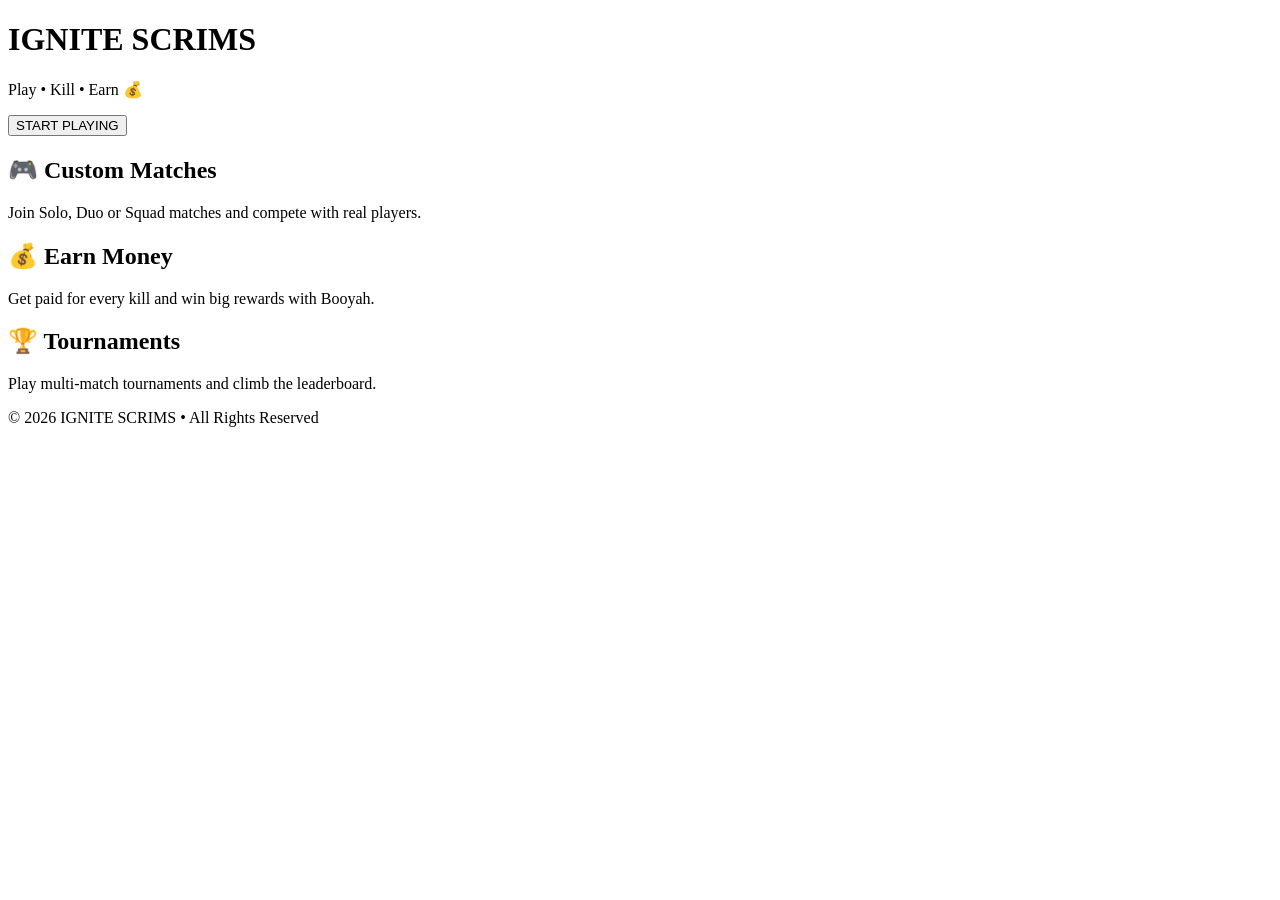
==== commit 525000cc: "Update index.html" ====
--- a/index.html
+++ b/index.html
@@ -5,40 +5,63 @@
     <meta name="viewport" content="width=device-width, initial-scale=1.0">
     <title>IGNITE SCRIMS</title>
 
-    <!-- CSS -->
-    <link rel="stylesheet" href="style.css">
+    <link rel="stylesheet" href="css/style.css">
 </head>
 <body>
 
-    <!-- 🔥 HERO SECTION -->
-    <div class="hero">
-        <div class="content">
+<!-- 🔥 HERO SECTION -->
+<div class="hero">
 
-            <!-- LOGO -->
-            <h1 class="logo">IGNITE SCRIMS</h1>
+    <div class="content">
 
-            <!-- TAGLINE -->
-            <p class="tagline">
-                Enter the battlefield. Win real money.
-            </p>
+        <!-- LOGO -->
+        <h1 class="logo">IGNITE SCRIMS</h1>
 
-            <!-- BUTTON -->
-            <button class="play-btn" onclick="goToLogin()">
-                START PLAYING
-            </button>
+        <!-- TAGLINE -->
+        <p class="tagline">
+            Play • Kill • Earn 💰
+        </p>
 
-        </div>
+        <!-- START BUTTON -->
+        <button class="play-btn" onclick="goToLogin()">
+            START PLAYING
+        </button>
+
     </div>
 
-    <!-- ⚙️ GREY SECTION (EMPTY FOR NOW) -->
-    <div class="bottom-section"></div>
+</div>
 
-    <!-- JS -->
-    <script>
-        function goToLogin() {
-            window.location.href = "login.html";
-        }
-    </script>
+<!-- ⚙️ INFO SECTION -->
+<div class="info-section">
+
+    <div class="info-box">
+        <h2>🎮 Custom Matches</h2>
+        <p>Join Solo, Duo or Squad matches and compete with real players.</p>
+    </div>
+
+    <div class="info-box">
+        <h2>💰 Earn Money</h2>
+        <p>Get paid for every kill and win big rewards with Booyah.</p>
+    </div>
+
+    <div class="info-box">
+        <h2>🏆 Tournaments</h2>
+        <p>Play multi-match tournaments and climb the leaderboard.</p>
+    </div>
+
+</div>
+
+<!-- 📞 FOOTER -->
+<div class="footer">
+    <p>© 2026 IGNITE SCRIMS • All Rights Reserved</p>
+</div>
+
+<!-- JS -->
+<script>
+function goToLogin() {
+    window.location.href = "login.html";
+}
+</script>
 
 </body>
 </html>
